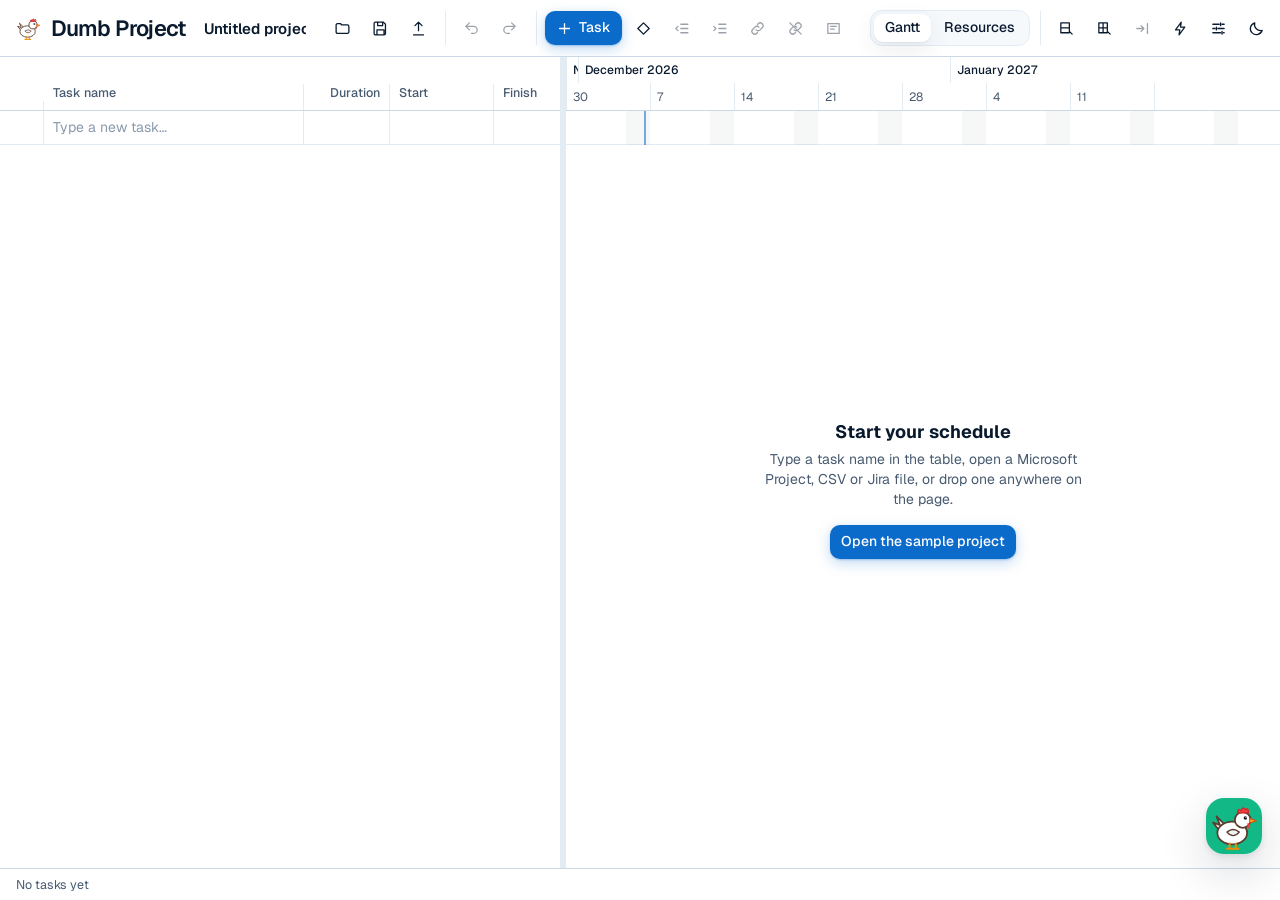
==== app/index.html @ c609c7f0 "Dumb Project (Lite): open-source project scheduler with Schedule Chicken Browser-based scheduler: cr" ====
<!doctype html>
<html lang="en">
<head>
<meta charset="utf-8">
<meta name="viewport" content="width=device-width, initial-scale=1">
<title>Dumb Project</title>
<meta name="description" content="A free, open-source project scheduler. Gantt charts, critical path, resources, and Microsoft Project, Primavera P6 and Jira files.">
<link rel="icon" href="favicon.svg" type="image/svg+xml">
<link rel="manifest" href="manifest.webmanifest">
<link rel="apple-touch-icon" href="icon-192.png">
<meta name="theme-color" content="#0B6BCB">
<link rel="preconnect" href="https://fonts.googleapis.com">
<link rel="preconnect" href="https://fonts.gstatic.com" crossorigin>
<link rel="stylesheet" href="https://fonts.googleapis.com/css2?family=Geist:wght@400;500;600&display=swap">
<link rel="stylesheet" href="style.css">
<script>
  // Set the theme before first paint so there is no flash.
  try { document.documentElement.dataset.theme = localStorage.getItem('scaled-schedule:theme')
    || (matchMedia('(prefers-color-scheme: dark)').matches ? 'dark' : 'light'); } catch { document.documentElement.dataset.theme = 'light'; }
</script>
</head>
<body>
<div class="app">
  <header class="topbar">
    <span class="lockup" aria-label="Dumb Project"><img src="logo.svg" alt=""><span>Dumb Project</span></span>
    <input class="proj-name" id="projName" aria-label="Project name" spellcheck="false">
    <div class="tb">
      <button class="btn" data-cmd="open" title="Open a file (Ctrl+O)"></button>
      <button class="btn" data-cmd="save" title="Save (Ctrl+S)"></button>
      <button class="btn" data-cmd="exportMenu" title="Export to Microsoft Project, Primavera P6, CSV or Jira"></button>
    </div>
    <div class="tb">
      <button class="btn icon" data-cmd="undo" title="Undo (Ctrl+Z)"></button>
      <button class="btn icon" data-cmd="redo" title="Redo (Ctrl+Y)"></button>
    </div>
    <div class="tb">
      <button class="btn primary" data-cmd="addTask" title="Add a task below (Ctrl+Enter)"></button>
      <button class="btn icon" data-cmd="addMilestone" title="Add a milestone"></button>
      <button class="btn icon" data-cmd="outdent" title="Outdent (Alt+Shift+Left)"></button>
      <button class="btn icon" data-cmd="indent" title="Indent (Alt+Shift+Right)"></button>
      <button class="btn icon" data-cmd="link" title="Link selected tasks (Ctrl+L)"></button>
      <button class="btn icon" data-cmd="unlink" title="Unlink (Ctrl+Shift+L)"></button>
      <button class="btn icon" data-cmd="details" title="Task details (Shift+F2)"></button>
    </div>
    <div class="spacer"></div>
    <div class="tb">
      <div class="seg" role="tablist">
        <button class="btn on" data-view="gantt">Gantt</button>
        <button class="btn" data-view="resources">Resources</button>
      </div>
    </div>
    <div class="tb">
      <button class="btn icon" data-cmd="zoomOut" title="Zoom out (Ctrl+scroll)"></button>
      <button class="btn icon" data-cmd="zoomIn" title="Zoom in (Ctrl+scroll)"></button>
      <button class="btn icon" data-cmd="scrollToTask" title="Scroll to the selected task"></button>
      <button class="btn icon" data-cmd="critical" title="Show the critical path"></button>
      <button class="btn icon" data-cmd="settings" title="Project and calendar settings"></button>
      <button class="btn icon" data-cmd="theme" title="Light or dark"></button>
      <button class="btn icon" data-cmd="palette" title="All commands (Ctrl+K)"></button>
      <button class="btn" data-cmd="install" title="Install Dumb Project as an app, so .sched files open with a double-click" hidden></button>
    </div>
  </header>

  <main class="workspace" id="ganttView">
    <section class="pane" id="gridPane">
      <div class="grid-head" id="gridHead"></div>
      <div class="grid-body" id="gridBody" tabindex="0" aria-label="Task table"><div class="grid-inner" id="gridInner"></div></div>
    </section>
    <div class="splitter" id="splitter" title="Drag to resize"></div>
    <section class="pane" id="chartPane">
      <div class="timescale" id="timescale"><div class="ts-inner" id="tsInner"></div></div>
      <div class="chart-body" id="chartBody"><div class="chart-canvas" id="chartCanvas"></div></div>
      <div class="empty" id="empty" hidden>
        <div class="card">
          <h3>Start your schedule</h3>
          <p>Type a task name in the table, open a Microsoft Project, CSV or Jira file, or drop one anywhere on the page.</p>
          <button class="btn primary" data-cmd="sample">Open the sample project</button>
        </div>
      </div>
    </section>
    <aside class="details" id="details" aria-label="Task details"></aside>
  </main>

  <main class="sheet-wrap" id="resourceView" hidden></main>

  <footer class="statusbar" id="status"></footer>
</div>
<div class="toasts" id="toasts" aria-live="polite"></div>
<dialog id="dialog"></dialog>
<div class="palette" id="palette" hidden><div class="box"><input id="paletteInput" placeholder="Type a command" aria-label="Command"><ul id="paletteList"></ul></div></div>
<input type="file" id="fileInput" accept=".sched,.json,.xml,.xer,.csv" hidden>
<script type="module" src="js/app.js"></script>
</body>
</html>
---- app/style.css ----
﻿/* Dumb Project. Azure look (Geist, Cherenkov azure), light and dark, with springy controls. */
:root {
  --page: #EEF4FA; --pane: #FFFFFF; --pane-2: #F6F9FC; --line: #CBD8E6; --line-soft: #E3EBF3;
  --ink: #0A1A2E; --muted: #475A70; --faint: #8A9AAD;
  --azure: #0B6BCB; --azure-soft: #E3EFFB; --azure-ring: rgba(11,107,203,.28);
  --select: #DCEBFB; --weekend: rgba(10,26,46,.035); --row-alt: rgba(10,26,46,.018);
  --crit: #F03E5E; --warn: #D9480F; --ok: #0B7A4B;
  --shadow: 0 1px 2px rgba(10,26,46,.06), 0 8px 24px rgba(10,26,46,.08);
  --shadow-pop: 0 2px 6px rgba(10,26,46,.10), 0 18px 48px rgba(10,26,46,.16);
  --summary: #0A1A2E;
  --row: 34px; --head: 54px;
  --spring: cubic-bezier(.34,1.56,.64,1); --glide: cubic-bezier(.22,1,.36,1);
  --sans: Geist, "Segoe UI", system-ui, -apple-system, sans-serif;
  color-scheme: light;
}
/* app.js sets data-theme from the saved choice or the system setting */
:root[data-theme="dark"] {
  --page: #050B16; --pane: #0C1626; --pane-2: #0F1B2E; --line: #22344C; --line-soft: #172638;
  --ink: #EAF4FF; --muted: #9DB0C6; --faint: #6D8199;
  --azure: #2FA8FF; --azure-soft: #10243D; --azure-ring: rgba(47,168,255,.35);
  --select: #13304F; --weekend: rgba(234,244,255,.035); --row-alt: rgba(234,244,255,.02);
  --shadow: 0 1px 2px rgba(0,0,0,.4), 0 8px 24px rgba(0,0,0,.35);
  --shadow-pop: 0 2px 8px rgba(0,0,0,.5), 0 18px 48px rgba(0,0,0,.55);
  --summary: #EAF4FF;
  color-scheme: dark;
}

* { box-sizing: border-box; }
html, body { height: 100%; margin: 0; }
body { background: var(--page); color: var(--ink); font: 14px/1.4 var(--sans); overflow: hidden;
  -webkit-font-smoothing: antialiased; }
button, input, select, textarea { font: inherit; color: inherit; }
.tnum { font-variant-numeric: tabular-nums; }

.app { display: grid; grid-template-rows: auto minmax(0, 1fr) auto; height: 100vh; height: 100dvh; }

/* ---------- top bar */
.topbar { display: flex; align-items: center; gap: 10px; padding: 10px 14px; background: var(--pane);
  border-bottom: 1px solid var(--line); min-width: 0; overflow-x: auto; scrollbar-width: none; }
.topbar::-webkit-scrollbar { display: none; }
.lockup { display: inline-flex; align-items: center; gap: .36em; font: 600 22px/1 var(--sans);
  letter-spacing: -0.035em; color: var(--ink); text-decoration: none; white-space: nowrap; flex: none; }
.lockup svg { width: 1.07em; height: 1.07em; flex: none; }
.lockup img { width: 1.3em; height: 1.3em; flex: none; margin: -.15em 0; }
.lockup .rings { fill: none; stroke: var(--azure); }
.lockup .core { fill: var(--ink); }
.product { font-weight: 500; color: var(--muted); font-size: 15px; padding-left: 10px; margin-left: 2px;
  border-left: 1px solid var(--line); white-space: nowrap; flex: none; }
.proj-name { border: 1px solid transparent; background: transparent; border-radius: 8px; padding: 6px 8px;
  font-weight: 600; font-size: 15px; min-width: 120px; width: 220px; transition: border-color .15s, background .15s; }
.proj-name:hover { border-color: var(--line); }
.proj-name:focus { outline: none; border-color: var(--azure); background: var(--pane-2); box-shadow: 0 0 0 3px var(--azure-ring); }
.tb { display: flex; align-items: center; gap: 4px; flex: none; }
.tb + .tb { padding-left: 8px; border-left: 1px solid var(--line-soft); }
.spacer { flex: 1; }

.btn { display: inline-flex; align-items: center; gap: 6px; height: 34px; padding: 0 11px; border: 0;
  border-radius: 10px; background: transparent; color: var(--ink); cursor: pointer; white-space: nowrap;
  font-weight: 500; transition: transform .18s var(--spring), background .15s, box-shadow .15s, color .15s; }
.btn svg { width: 17px; height: 17px; flex: none; stroke: currentColor; fill: none; stroke-width: 1.8;
  stroke-linecap: round; stroke-linejoin: round; }
.btn:hover { background: var(--azure-soft); transform: translateY(-1px); }
.btn:active { transform: scale(.93); transition-duration: .06s; }
.btn:focus-visible { outline: none; box-shadow: 0 0 0 3px var(--azure-ring); }
.btn.icon { width: 34px; padding: 0; justify-content: center; }
.btn.primary { background: var(--azure); color: #fff; box-shadow: 0 1px 2px rgba(11,107,203,.3), 0 4px 14px rgba(11,107,203,.25); }
.btn.primary:hover { background: var(--azure); filter: brightness(1.08); }
.btn.on { background: var(--azure-soft); color: var(--azure); }
.btn[disabled] { opacity: .4; pointer-events: none; }
.btn[hidden] { display: none; }
.seg { display: inline-flex; padding: 3px; background: var(--pane-2); border: 1px solid var(--line-soft); border-radius: 12px; gap: 2px; }
.seg .btn { height: 28px; border-radius: 9px; }
.seg .btn.on { background: var(--pane); color: var(--ink); box-shadow: var(--shadow); }

.menu { position: fixed; z-index: 50; min-width: 240px; padding: 6px; background: var(--pane); border: 1px solid var(--line);
  border-radius: 14px; box-shadow: var(--shadow-pop); transform-origin: top left; animation: pop .22s var(--spring); }
.menu button { display: flex; width: 100%; align-items: center; gap: 10px; padding: 9px 10px; border: 0; background: none;
  border-radius: 9px; cursor: pointer; text-align: left; transition: background .12s, transform .15s var(--spring); }
.menu button:hover { background: var(--azure-soft); }
.menu button:active { transform: scale(.97); }
.menu small { display: block; color: var(--muted); font-size: 12px; }
@keyframes pop { from { opacity: 0; transform: scale(.92) translateY(-4px); } to { opacity: 1; transform: none; } }

/* ---------- workspace */
.workspace { position: relative; display: grid; grid-template-columns: var(--grid-w, 560px) 6px minmax(0, 1fr); min-height: 0; overflow: hidden; }
.workspace[hidden], .sheet-wrap[hidden], .empty[hidden] { display: none; }
html { overflow: hidden; }
@media (max-width: 1360px) { .tb .btn[data-cmd]:not(.primary) > span { display: none; } .tb .btn[data-cmd]:not(.primary):not(.icon) { width: 34px; padding: 0; justify-content: center; } }
@media (max-width: 1120px) { .product { display: none; } .proj-name { width: 150px; } }
.pane { position: relative; display: flex; flex-direction: column; min-width: 0; min-height: 0; background: var(--pane); }
.splitter { cursor: col-resize; background: var(--line-soft); position: relative; transition: background .15s; }
.splitter:hover, .splitter.drag { background: var(--azure); }

.grid-head { height: var(--head); display: flex; align-items: flex-end; border-bottom: 1px solid var(--line);
  background: var(--pane); flex: none; overflow: hidden; }
.grid-head .cell { color: var(--muted); font-size: 12.5px; font-weight: 500; padding-bottom: 9px; }
.grid-body { flex: 1; overflow: auto; position: relative; outline: none; }
.grid-inner { position: relative; }
.row { display: flex; height: var(--row); align-items: stretch; border-bottom: 1px solid var(--line-soft); background: var(--pane);
  transition: background .12s; }
.row:nth-child(even) { background: color-mix(in srgb, var(--pane) 98.5%, var(--ink)); }
.row.sel { background: var(--select); }
.row.summary .name { font-weight: 600; }
.row.ghost { color: var(--faint); }
.cell { flex: none; display: flex; align-items: center; padding: 0 9px; white-space: nowrap; overflow: hidden; text-overflow: ellipsis;
  border-right: 1px solid var(--line-soft); min-width: 0; position: relative; }
.cell > span { overflow: hidden; text-overflow: ellipsis; }
.cell.num { justify-content: flex-end; }
.cell.rownum { justify-content: center; color: var(--faint); font-size: 12px; cursor: pointer; }
.cell.focus { box-shadow: inset 0 0 0 2px var(--azure); border-radius: 4px; }
.cell.crit-date { color: var(--crit); }
.cell .chev { width: 18px; height: 18px; border: 0; background: none; cursor: pointer; padding: 0; margin-right: 2px;
  display: grid; place-items: center; color: var(--muted); border-radius: 5px; transition: transform .2s var(--spring), background .12s; flex: none; }
.cell .chev:hover { background: var(--azure-soft); }
.cell .chev.closed { transform: rotate(-90deg); }
.cell .chev svg { width: 12px; height: 12px; stroke: currentColor; fill: none; stroke-width: 2.2; }
.cell .gap { flex: none; width: 20px; }
.flag { margin-left: 6px; width: 7px; height: 7px; border-radius: 2px; flex: none; background: var(--warn); }
.cell input.edit { position: absolute; inset: 2px; width: calc(100% - 4px); border: 0; border-radius: 6px; padding: 0 7px;
  background: var(--pane); box-shadow: 0 0 0 2px var(--azure), var(--shadow-pop); outline: none; animation: pop .14s var(--glide); }

/* ---------- chart */
.timescale { height: var(--head); position: relative; overflow: hidden; border-bottom: 1px solid var(--line); flex: none; background: var(--pane); }
.ts-inner { position: absolute; top: 0; left: 0; height: 100%; }
.ts-cell { position: absolute; display: flex; align-items: center; padding-left: 6px; font-size: 12px; color: var(--muted);
  border-left: 1px solid var(--line-soft); white-space: nowrap; overflow: hidden; }
.ts-top { top: 0; height: 26px; font-weight: 500; color: var(--ink); }
.ts-bot { top: 26px; height: 28px; }
.ts-bot.today { color: var(--azure); font-weight: 600; }
.chart-body { flex: 1; overflow: auto; position: relative; }
.chart-canvas { position: relative; }
.holiday { position: absolute; top: 0; bottom: 0; background: repeating-linear-gradient(135deg, var(--weekend) 0 6px, transparent 6px 12px); pointer-events: none; }
.today-line { position: absolute; top: 0; bottom: 0; width: 2px; background: var(--azure); opacity: .55; pointer-events: none; }
svg.links { position: absolute; inset: 0; pointer-events: none; overflow: visible; }
svg.links path { fill: none; stroke: var(--faint); stroke-width: 1.4; transition: stroke .2s; }
svg.links path.crit { stroke: var(--crit); }
svg.links path.temp { stroke: var(--azure); stroke-width: 2; stroke-dasharray: 5 4; }
svg.links .head { fill: var(--faint); stroke: none; }
svg.links .head.crit { fill: var(--crit); }

.bar { position: absolute; left: 0; top: 0; height: 18px; border-radius: 6px; background: var(--c, var(--azure)); cursor: grab;
  box-shadow: 0 1px 2px rgba(10,26,46,.18); touch-action: none;
  transition: transform .36s var(--glide), width .36s var(--glide), background-color .25s, opacity .25s, box-shadow .15s; }
.bar:hover { box-shadow: 0 0 0 3px var(--azure-ring), 0 4px 12px rgba(10,26,46,.18); }
.bar.sel { box-shadow: 0 0 0 2px var(--pane), 0 0 0 4px var(--c, var(--azure)); }
.bar .prog { position: absolute; left: 0; top: 0; bottom: 0; border-radius: 6px 0 0 6px; background: rgba(0,0,0,.28); pointer-events: none; transition: width .3s var(--glide); }
.bar .grip { position: absolute; right: -3px; top: 0; bottom: 0; width: 10px; cursor: ew-resize; }
.bar .dot { position: absolute; right: -16px; top: 50%; width: 11px; height: 11px; margin-top: -5.5px; border-radius: 50%;
  background: var(--pane); border: 2px solid var(--c, var(--azure)); opacity: 0; transform: scale(.5); cursor: crosshair;
  transition: opacity .15s, transform .2s var(--spring); }
.bar:hover .dot, .bar.sel .dot { opacity: 1; transform: none; }
.bar.summary { height: 10px; border-radius: 3px; background: var(--summary); cursor: default; }
.bar.summary::before, .bar.summary::after { content: ""; position: absolute; bottom: -6px; border: 5px solid transparent; border-top-color: var(--summary); }
.bar.summary::before { left: -1px; border-left-color: var(--summary); border-right-width: 0; }
.bar.summary::after { right: -1px; border-right-color: var(--summary); border-left-width: 0; }
.bar.milestone { width: 16px !important; height: 16px; margin-left: -8px; background: transparent; box-shadow: none; }
.bar.milestone::before { content: ""; position: absolute; inset: 1px; border-radius: 3px; background: var(--summary); rotate: 45deg;
  transition: background-color .25s, box-shadow .15s; }
.bar.milestone:hover::before, .bar.milestone.sel::before { box-shadow: 0 0 0 3px var(--azure-ring); }
.bar.milestone .grip, .bar.milestone .prog { display: none; }
.bar.milestone .dot { right: -14px; }
.bar.dragging { transition: none; cursor: grabbing; z-index: 5; box-shadow: var(--shadow-pop); }
.bar.pop { animation: grow .5s var(--spring); transform-origin: left center; }
@keyframes grow { from { clip-path: inset(0 100% 0 0); } to { clip-path: inset(0 0 0 0); } }
.bar.crit-mode.crit.summary, .bar.crit-mode.crit.milestone::before { background: var(--crit); }
.baseline-bar { position: absolute; height: 5px; border-radius: 3px; background: var(--faint); opacity: .45; pointer-events: none;
  transition: transform .36s var(--glide), width .36s var(--glide); }
.bar-label { position: absolute; font-size: 12px; color: var(--muted); white-space: nowrap; pointer-events: none;
  transition: transform .36s var(--glide); }
.tip { position: fixed; z-index: 60; pointer-events: none; padding: 8px 10px; border-radius: 10px; background: var(--ink); color: var(--pane);
  font-size: 12.5px; box-shadow: var(--shadow-pop); animation: pop .15s var(--glide); white-space: nowrap; }
.tip b { font-weight: 600; }

/* ---------- details card */
.details { position: absolute; top: 12px; right: 12px; bottom: 12px; width: 360px; z-index: 20; background: var(--pane);
  border: 1px solid var(--line); border-radius: 18px; box-shadow: var(--shadow-pop); display: flex; flex-direction: column;
  transform: translateX(calc(100% + 24px)); opacity: 0; transition: transform .38s var(--glide), opacity .25s; pointer-events: none; }
.details.open { transform: none; opacity: 1; pointer-events: auto; }
.details header { display: flex; align-items: center; gap: 8px; padding: 14px 14px 10px 18px; }
.details header h2 { flex: 1; margin: 0; font-size: 15px; font-weight: 600; }
.details .body { flex: 1; overflow: auto; padding: 4px 18px 18px; display: grid; gap: 14px; align-content: start; }
.field { display: grid; gap: 5px; }
.field > span { font-size: 12.5px; color: var(--muted); font-weight: 500; }
.field input, .field select, .field textarea, .sheet input, .sheet select, dialog input, dialog select {
  width: 100%; border: 1px solid var(--line); border-radius: 10px; padding: 8px 10px; background: var(--pane);
  transition: border-color .15s, box-shadow .15s; }
.field input:focus, .field select:focus, .field textarea:focus, .sheet input:focus, .sheet select:focus, dialog input:focus, dialog select:focus {
  outline: none; border-color: var(--azure); box-shadow: 0 0 0 3px var(--azure-ring); }
.field textarea { min-height: 80px; resize: vertical; }
.two { display: grid; grid-template-columns: 1fr 1fr; gap: 10px; }
.stat { display: flex; justify-content: space-between; padding: 8px 0; border-bottom: 1px solid var(--line-soft); font-size: 13px; }
.stat span:first-child { color: var(--muted); }
.list-row { display: grid; grid-template-columns: minmax(0,1fr) 74px 74px 30px; gap: 6px; align-items: center; }
.list-row.asg { grid-template-columns: minmax(0,1fr) 84px 30px; }
input[type=range] { accent-color: var(--azure); padding: 0 !important; border: 0 !important; box-shadow: none !important; }
.hint { color: var(--muted); font-size: 12.5px; }

/* ---------- resource sheet */
.sheet-wrap { overflow: auto; padding: 18px 22px; background: var(--page); }
.sheet { width: 100%; max-width: 1100px; border-collapse: separate; border-spacing: 0; background: var(--pane); border-radius: 16px;
  box-shadow: var(--shadow); overflow: hidden; }
.sheet th { text-align: left; font-size: 12.5px; color: var(--muted); font-weight: 500; padding: 12px 10px; border-bottom: 1px solid var(--line); }
.sheet td { padding: 6px 8px; border-bottom: 1px solid var(--line-soft); }
.sheet tr.over td:first-child { box-shadow: inset 3px 0 0 var(--warn); }
.sheet .warn { color: var(--warn); font-size: 12.5px; }

/* ---------- status bar, toasts, dialogs, palette */
.statusbar { display: flex; gap: 18px; align-items: center; padding: 7px 16px; background: var(--pane); border-top: 1px solid var(--line);
  font-size: 12.5px; color: var(--muted); white-space: nowrap; overflow: hidden; }
.statusbar b { color: var(--ink); font-weight: 600; }
.statusbar .warn { color: var(--warn); cursor: pointer; border: 0; background: none; padding: 0; }
.statusbar .right { margin-left: auto; }
.toasts { position: fixed; left: 50%; bottom: 46px; transform: translateX(-50%); display: grid; gap: 8px; z-index: 70; justify-items: center; }
.toast { display: flex; align-items: center; gap: 12px; padding: 10px 12px 10px 16px; border-radius: 14px; background: var(--ink); color: var(--pane);
  box-shadow: var(--shadow-pop); animation: toast-in .42s var(--spring); max-width: min(560px, 90vw); }
.toast.out { animation: toast-out .25s var(--glide) forwards; }
.toast button { border: 0; background: color-mix(in srgb, var(--pane) 18%, transparent); color: var(--pane); border-radius: 8px;
  padding: 5px 10px; cursor: pointer; font-weight: 600; transition: transform .15s var(--spring); }
.toast button:active { transform: scale(.92); }
@keyframes toast-in { from { opacity: 0; transform: translateY(16px) scale(.96); } to { opacity: 1; transform: none; } }
@keyframes toast-out { to { opacity: 0; transform: translateY(10px) scale(.97); } }
dialog { border: 0; border-radius: 20px; padding: 0; background: var(--pane); color: var(--ink); box-shadow: var(--shadow-pop);
  width: min(560px, 94vw); max-height: 88vh; }
dialog[open] { animation: pop .28s var(--spring); }
dialog::backdrop { background: rgba(5,11,22,.35); backdrop-filter: blur(3px); }
dialog .dlg-body { padding: 22px 24px; display: grid; gap: 14px; overflow: auto; max-height: calc(88vh - 70px); }
dialog h2 { margin: 0; font-size: 18px; }
dialog .actions { display: flex; justify-content: flex-end; gap: 8px; padding: 0 24px 20px; }
.days { display: flex; gap: 6px; flex-wrap: wrap; }
.days label { display: inline-flex; align-items: center; justify-content: center; width: 44px; height: 34px; border-radius: 10px;
  border: 1px solid var(--line); cursor: pointer; user-select: none; transition: background .15s, transform .15s var(--spring); }
.days input { display: none; }
.days label:has(input:checked) { background: var(--azure); color: #fff; border-color: var(--azure); }
.days label:active { transform: scale(.92); }
.hol-list { max-height: 180px; overflow: auto; border: 1px solid var(--line-soft); border-radius: 12px; }
.hol-list div { display: flex; justify-content: space-between; align-items: center; padding: 6px 6px 6px 12px; border-bottom: 1px solid var(--line-soft); }
.palette { position: fixed; inset: 0; z-index: 80; display: grid; place-items: start center; padding-top: 14vh; background: rgba(5,11,22,.3); backdrop-filter: blur(3px); }
.palette[hidden] { display: none; }
.palette .box { width: min(560px, 92vw); background: var(--pane); border-radius: 18px; box-shadow: var(--shadow-pop); overflow: hidden; animation: pop .24s var(--spring); }
.palette input { width: 100%; border: 0; border-bottom: 1px solid var(--line); padding: 16px 18px; font-size: 16px; outline: none; background: transparent; }
.palette ul { list-style: none; margin: 0; padding: 6px; max-height: 50vh; overflow: auto; }
.palette li { display: flex; justify-content: space-between; padding: 10px 12px; border-radius: 10px; cursor: pointer; }
.palette li.on { background: var(--azure-soft); }
.palette kbd { font: 12px var(--sans); color: var(--muted); }
.empty { position: absolute; inset: var(--head) 0 0 0; display: grid; place-items: center; pointer-events: none; }
.empty .card { pointer-events: auto; text-align: center; padding: 26px 30px; max-width: 380px; }
.empty h3 { margin: 0 0 6px; font-size: 18px; }
.empty p { margin: 0 0 16px; color: var(--muted); }
.drop-hint { position: fixed; inset: 10px; z-index: 90; border: 3px dashed var(--azure); border-radius: 22px; background: color-mix(in srgb, var(--azure) 8%, transparent);
  display: grid; place-items: center; font-size: 20px; font-weight: 600; color: var(--azure); pointer-events: none; animation: pop .2s var(--spring); }
/* ---------- Schedule Iguana */
.iguana-btn { position: fixed; right: 18px; bottom: 46px; z-index: 40; width: 56px; height: 56px; padding: 0; border: 0; border-radius: 18px;
  background: none; cursor: pointer; box-shadow: var(--shadow-pop); transition: transform .25s var(--spring), opacity .2s; }
.iguana-btn img { width: 100%; height: 100%; display: block; border-radius: 18px; }
.iguana-btn:hover { transform: translateY(-3px) rotate(-4deg); }
.iguana-btn:active { transform: scale(.9); }
.iguana-btn.hide { opacity: 0; transform: scale(.6); pointer-events: none; }
.iguana { position: fixed; right: 16px; bottom: 44px; z-index: 45; width: min(380px, calc(100vw - 32px)); height: min(560px, calc(100vh - 120px));
  display: flex; flex-direction: column; background: var(--pane); border: 1px solid var(--line); border-radius: 20px; box-shadow: var(--shadow-pop);
  transform-origin: bottom right; transform: scale(.85) translateY(12px); opacity: 0; pointer-events: none;
  transition: transform .34s var(--spring), opacity .2s; }
.iguana.open { transform: none; opacity: 1; pointer-events: auto; }
.iguana header { display: flex; align-items: center; gap: 10px; padding: 12px 12px 10px 14px; border-bottom: 1px solid var(--line-soft); }
.iguana header img { width: 38px; height: 38px; border-radius: 12px; }
.iguana header div { flex: 1; display: grid; }
.iguana header small { color: var(--muted); font-size: 12px; }
.ig-log { flex: 1; overflow: auto; padding: 14px; display: flex; flex-direction: column; gap: 10px; }
.ig-msg { max-width: 88%; padding: 9px 12px; border-radius: 14px 14px 14px 4px; background: var(--pane-2); font-size: 13.5px; line-height: 1.45;
  animation: pop .28s var(--spring); }
.ig-msg.user { align-self: flex-end; background: var(--azure); color: #fff; border-radius: 14px 14px 4px 14px; }
.ig-msg p { margin: 0 0 6px; }
.ig-msg ul { margin: 0 0 8px; padding-left: 18px; color: var(--muted); }
.ig-acts { display: flex; gap: 6px; }
.ig-acts .btn { height: 30px; }
.ig-link { border: 0; background: none; color: var(--azure); font-weight: 600; cursor: pointer; padding: 0; }
.ig-chips { display: flex; gap: 6px; flex-wrap: wrap; padding: 0 14px 10px; }
.ig-chips button { border: 1px solid var(--line); background: var(--pane); border-radius: 999px; padding: 5px 11px; font-size: 12.5px;
  color: var(--muted); cursor: pointer; transition: transform .18s var(--spring), border-color .15s, color .15s; }
.ig-chips button:hover { border-color: #12B886; color: var(--ink); }
.ig-chips button:active { transform: scale(.94); }
.ig-input { display: flex; gap: 6px; padding: 10px 12px 12px; border-top: 1px solid var(--line-soft); }
.ig-input input { flex: 1; border: 1px solid var(--line); border-radius: 12px; padding: 8px 12px; background: var(--pane); }
.ig-input input:focus { outline: none; border-color: #12B886; box-shadow: 0 0 0 3px rgba(18,184,134,.25); }
@media print { .iguana, .iguana-btn { display: none !important; } }
@media (prefers-reduced-motion: reduce) { *, *::before, *::after { animation-duration: .01ms !important; transition-duration: .01ms !important; } }
@media print { .topbar, .statusbar, .splitter, .details, .toasts { display: none !important; } body { overflow: visible; } }
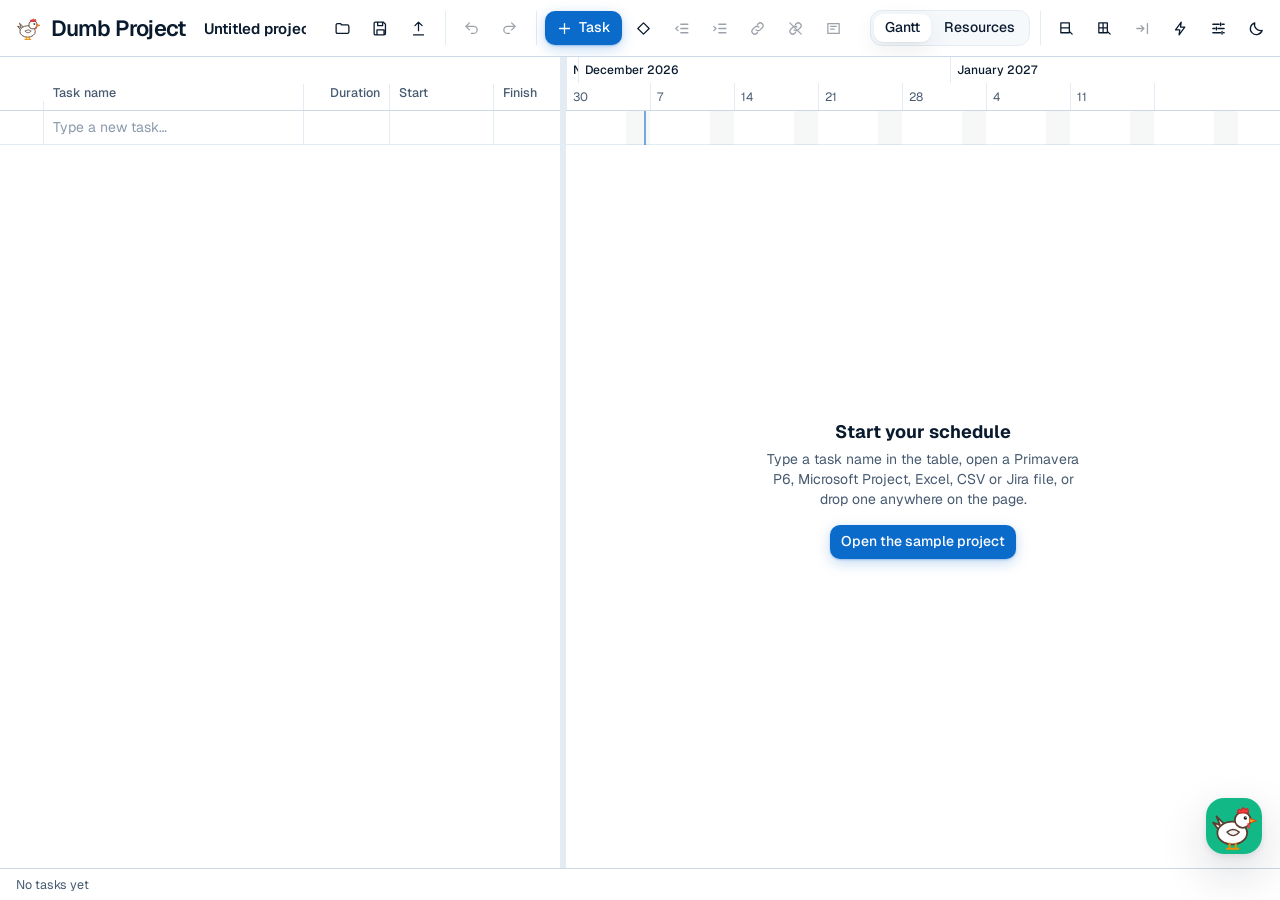
==== commit 236101ab: "Open Primavera P6 (XER, P6 XML) and Excel schedules, all read in the browser (port of scaled Schedul" ====
--- a/app/index.html
+++ b/app/index.html
@@ -73,7 +73,7 @@
       <div class="empty" id="empty" hidden>
         <div class="card">
           <h3>Start your schedule</h3>
-          <p>Type a task name in the table, open a Microsoft Project, CSV or Jira file, or drop one anywhere on the page.</p>
+          <p>Type a task name in the table, open a Primavera P6, Microsoft Project, Excel, CSV or Jira file, or drop one anywhere on the page.</p>
           <button class="btn primary" data-cmd="sample">Open the sample project</button>
         </div>
       </div>
@@ -88,7 +88,7 @@
 <div class="toasts" id="toasts" aria-live="polite"></div>
 <dialog id="dialog"></dialog>
 <div class="palette" id="palette" hidden><div class="box"><input id="paletteInput" placeholder="Type a command" aria-label="Command"><ul id="paletteList"></ul></div></div>
-<input type="file" id="fileInput" accept=".sched,.json,.xml,.xer,.csv" hidden>
+<input type="file" id="fileInput" accept=".sched,.json,.xml,.xer,.xlsx,.xlsm,.csv,.mpp" hidden>
 <script type="module" src="js/app.js"></script>
 </body>
 </html>
--- a/app/style.css
+++ b/app/style.css
@@ -1,4 +1,4 @@
-﻿/* Dumb Project. Azure look (Geist, Cherenkov azure), light and dark, with springy controls. */
+/* Dumb Project. Azure look (Geist, Cherenkov azure), light and dark, with springy controls. */
 :root {
   --page: #EEF4FA; --pane: #FFFFFF; --pane-2: #F6F9FC; --line: #CBD8E6; --line-soft: #E3EBF3;
   --ink: #0A1A2E; --muted: #475A70; --faint: #8A9AAD;
@@ -158,6 +158,11 @@
   transition: background-color .25s, box-shadow .15s; }
 .bar.milestone:hover::before, .bar.milestone.sel::before { box-shadow: 0 0 0 3px var(--azure-ring); }
 .bar.milestone .grip, .bar.milestone .prog { display: none; }
+/* bars Schedule Iguana just changed glow for a moment */
+.bar.flash { animation: bar-flash 1.6s var(--glide, ease-out); }
+.bar.milestone.flash { animation: none; }
+.bar.milestone.flash::before { animation: bar-flash 1.6s var(--glide, ease-out); }
+@keyframes bar-flash { 0%, 35% { box-shadow: 0 0 0 4px var(--azure-ring), 0 0 14px 2px var(--azure-ring); } 100% { box-shadow: 0 0 0 0 transparent; } }
 .bar.milestone .dot { right: -14px; }
 .bar.dragging { transition: none; cursor: grabbing; z-index: 5; box-shadow: var(--shadow-pop); }
 .bar.pop { animation: grow .5s var(--spring); transform-origin: left center; }
@@ -248,7 +253,7 @@
 .empty p { margin: 0 0 16px; color: var(--muted); }
 .drop-hint { position: fixed; inset: 10px; z-index: 90; border: 3px dashed var(--azure); border-radius: 22px; background: color-mix(in srgb, var(--azure) 8%, transparent);
   display: grid; place-items: center; font-size: 20px; font-weight: 600; color: var(--azure); pointer-events: none; animation: pop .2s var(--spring); }
-/* ---------- Schedule Iguana */
+/* ---------- Schedule Chicken */
 .iguana-btn { position: fixed; right: 18px; bottom: 46px; z-index: 40; width: 56px; height: 56px; padding: 0; border: 0; border-radius: 18px;
   background: none; cursor: pointer; box-shadow: var(--shadow-pop); transition: transform .25s var(--spring), opacity .2s; }
 .iguana-btn img { width: 100%; height: 100%; display: block; border-radius: 18px; }
@@ -278,6 +283,17 @@
   color: var(--muted); cursor: pointer; transition: transform .18s var(--spring), border-color .15s, color .15s; }
 .ig-chips button:hover { border-color: #12B886; color: var(--ink); }
 .ig-chips button:active { transform: scale(.94); }
+.ig-sugg { display: flex; flex-wrap: wrap; gap: 6px; margin-top: 8px; }
+.ig-sugg button { border: 1px solid #12B886; background: var(--pane); color: var(--ink); border-radius: 999px; padding: 5px 11px;
+  font-size: 12.5px; cursor: pointer; transition: transform .18s var(--spring), background .15s; }
+.ig-sugg button:hover { background: rgba(18,184,134,.12); }
+.ig-sugg button:active { transform: scale(.94); }
+/* a planning tip: same bubble, a thin green edge, the reason in small type underneath */
+.ig-msg.ig-tip { border-left: 3px solid #12B886; }
+.ig-report { margin: 6px 0 4px; padding: 8px 10px; border-radius: 8px; background: var(--pane); white-space: pre-line; font-size: 12.5px; user-select: text; }
+.ig-why { display: block; margin-top: 5px; font-size: 12px; color: var(--muted); }
+.ig-sugg .ig-link { border: 0; background: none; padding: 5px 4px; color: var(--muted); font-weight: 500; }
+.ig-sugg .ig-link:hover { background: none; color: var(--ink); }
 .ig-input { display: flex; gap: 6px; padding: 10px 12px 12px; border-top: 1px solid var(--line-soft); }
 .ig-input input { flex: 1; border: 1px solid var(--line); border-radius: 12px; padding: 8px 12px; background: var(--pane); }
 .ig-input input:focus { outline: none; border-color: #12B886; box-shadow: 0 0 0 3px rgba(18,184,134,.25); }
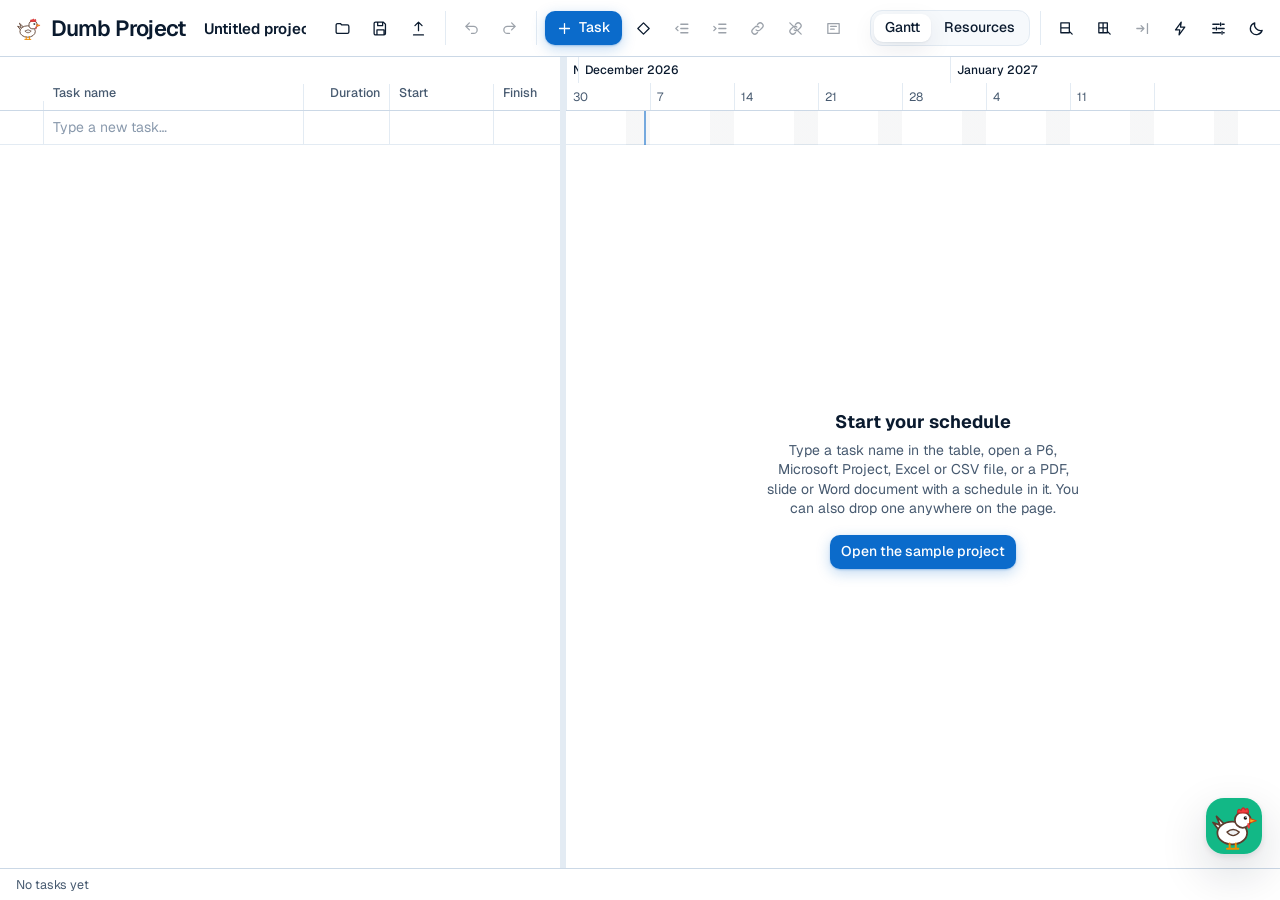
==== commit 53794b5c: "Read schedules out of PDFs, PowerPoint and Word, with a review screen (port of scaled Schedule PR 14" ====
--- a/app/index.html
+++ b/app/index.html
@@ -73,7 +73,7 @@
       <div class="empty" id="empty" hidden>
         <div class="card">
           <h3>Start your schedule</h3>
-          <p>Type a task name in the table, open a Primavera P6, Microsoft Project, Excel, CSV or Jira file, or drop one anywhere on the page.</p>
+          <p>Type a task name in the table, open a P6, Microsoft Project, Excel or CSV file, or a PDF, slide or Word document with a schedule in it. You can also drop one anywhere on the page.</p>
           <button class="btn primary" data-cmd="sample">Open the sample project</button>
         </div>
       </div>
@@ -88,7 +88,7 @@
 <div class="toasts" id="toasts" aria-live="polite"></div>
 <dialog id="dialog"></dialog>
 <div class="palette" id="palette" hidden><div class="box"><input id="paletteInput" placeholder="Type a command" aria-label="Command"><ul id="paletteList"></ul></div></div>
-<input type="file" id="fileInput" accept=".sched,.json,.xml,.xer,.xlsx,.xlsm,.csv,.mpp" hidden>
+<input type="file" id="fileInput" accept=".sched,.json,.xml,.xer,.xlsx,.xlsm,.csv,.mpp,.pdf,.pptx,.docx" hidden>
 <script type="module" src="js/app.js"></script>
 </body>
 </html>
--- a/app/style.css
+++ b/app/style.css
@@ -300,3 +300,22 @@
 @media print { .iguana, .iguana-btn { display: none !important; } }
 @media (prefers-reduced-motion: reduce) { *, *::before, *::after { animation-duration: .01ms !important; transition-duration: .01ms !important; } }
 @media print { .topbar, .statusbar, .splitter, .details, .toasts { display: none !important; } body { overflow: visible; } }
+
+/* ---------- import review (schedules read from PDFs, slides and Word) */
+dialog.wide { width: min(940px, 94vw); }
+dialog .review { gap: 12px; }
+.rv-map { display: flex; flex-wrap: wrap; gap: 8px; }
+.rv-map label { display: grid; gap: 3px; min-width: 120px; flex: 1 1 120px; max-width: 180px; }
+.rv-map span { font-size: 12px; color: var(--muted); white-space: nowrap; overflow: hidden; text-overflow: ellipsis; }
+.rv-map select { font-size: 13px; padding: 5px 6px; }
+.rv-table { border: 1px solid var(--line); border-radius: 12px; overflow: auto; max-height: 46vh; }
+.rv-table table { width: 100%; border-collapse: collapse; font-size: 13px; }
+.rv-table th { position: sticky; top: 0; background: var(--pane-2); text-align: left; font-weight: 600; color: var(--muted);
+  padding: 7px 10px; border-bottom: 1px solid var(--line); white-space: nowrap; }
+.rv-table td { padding: 6px 10px; border-bottom: 1px solid var(--line-soft); white-space: nowrap; }
+.rv-table td:nth-child(2) { white-space: normal; min-width: 220px; }
+.rv-table tr.rv-sum td { font-weight: 600; }
+.rv-table .rv-n { color: var(--faint); width: 1%; }
+.rv-table td.rv-guess { background: rgba(245, 159, 0, .18); box-shadow: inset 0 -2px 0 rgba(245, 159, 0, .7); }
+.rv-table .rv-more { color: var(--muted); font-style: italic; }
+.rv-error { color: var(--warn); margin: 0; }
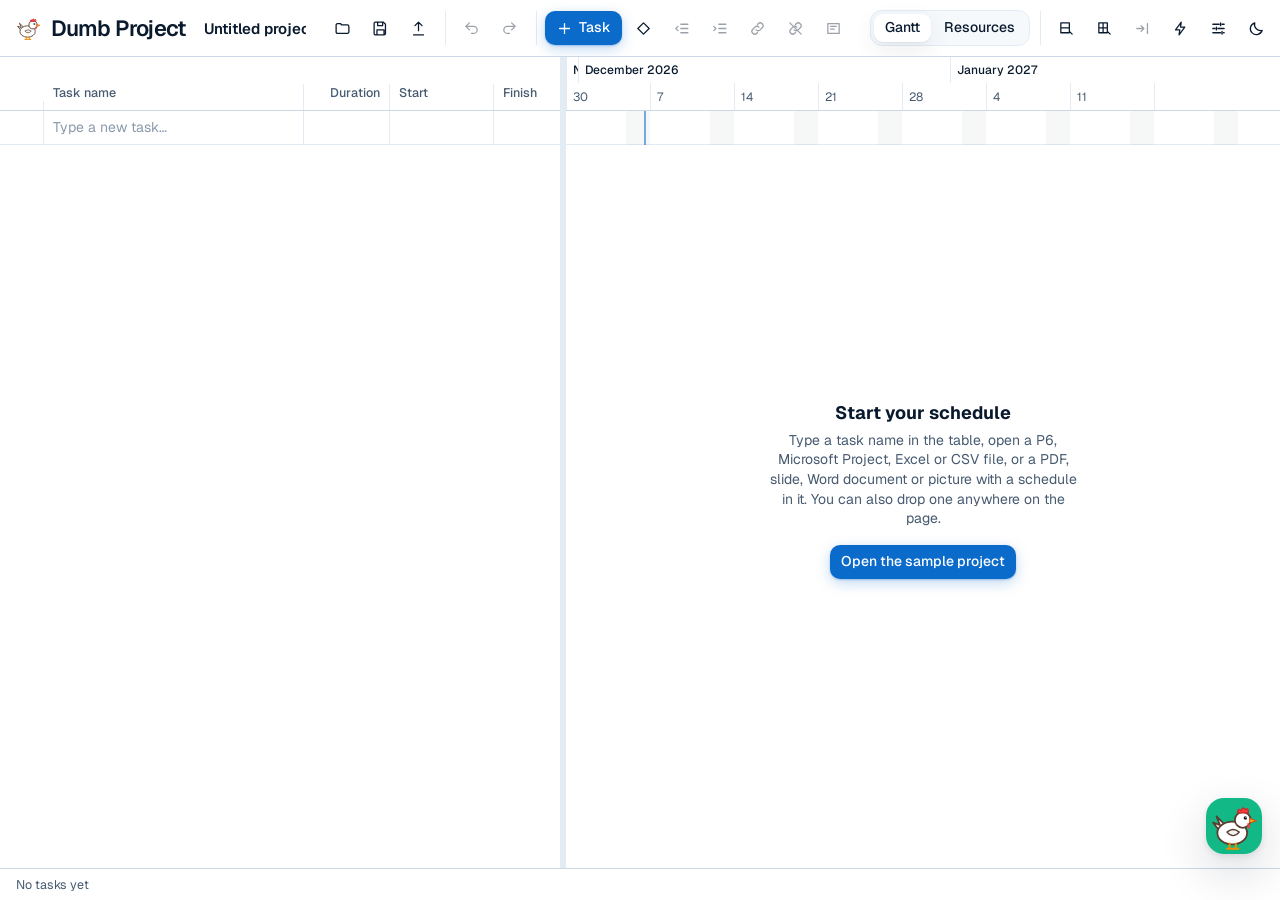
==== commit 5af2285b: "Read schedules from pictures and scanned PDFs, all in the browser (port of scaled Schedule PR 15) Te" ====
--- a/app/index.html
+++ b/app/index.html
@@ -73,7 +73,7 @@
       <div class="empty" id="empty" hidden>
         <div class="card">
           <h3>Start your schedule</h3>
-          <p>Type a task name in the table, open a P6, Microsoft Project, Excel or CSV file, or a PDF, slide or Word document with a schedule in it. You can also drop one anywhere on the page.</p>
+          <p>Type a task name in the table, open a P6, Microsoft Project, Excel or CSV file, or a PDF, slide, Word document or picture with a schedule in it. You can also drop one anywhere on the page.</p>
           <button class="btn primary" data-cmd="sample">Open the sample project</button>
         </div>
       </div>
@@ -88,7 +88,7 @@
 <div class="toasts" id="toasts" aria-live="polite"></div>
 <dialog id="dialog"></dialog>
 <div class="palette" id="palette" hidden><div class="box"><input id="paletteInput" placeholder="Type a command" aria-label="Command"><ul id="paletteList"></ul></div></div>
-<input type="file" id="fileInput" accept=".sched,.json,.xml,.xer,.xlsx,.xlsm,.csv,.mpp,.pdf,.pptx,.docx" hidden>
+<input type="file" id="fileInput" accept=".sched,.json,.xml,.xer,.xlsx,.xlsm,.csv,.mpp,.pdf,.pptx,.docx,.png,.jpg,.jpeg,.gif,.bmp,.webp" hidden>
 <script type="module" src="js/app.js"></script>
 </body>
 </html>
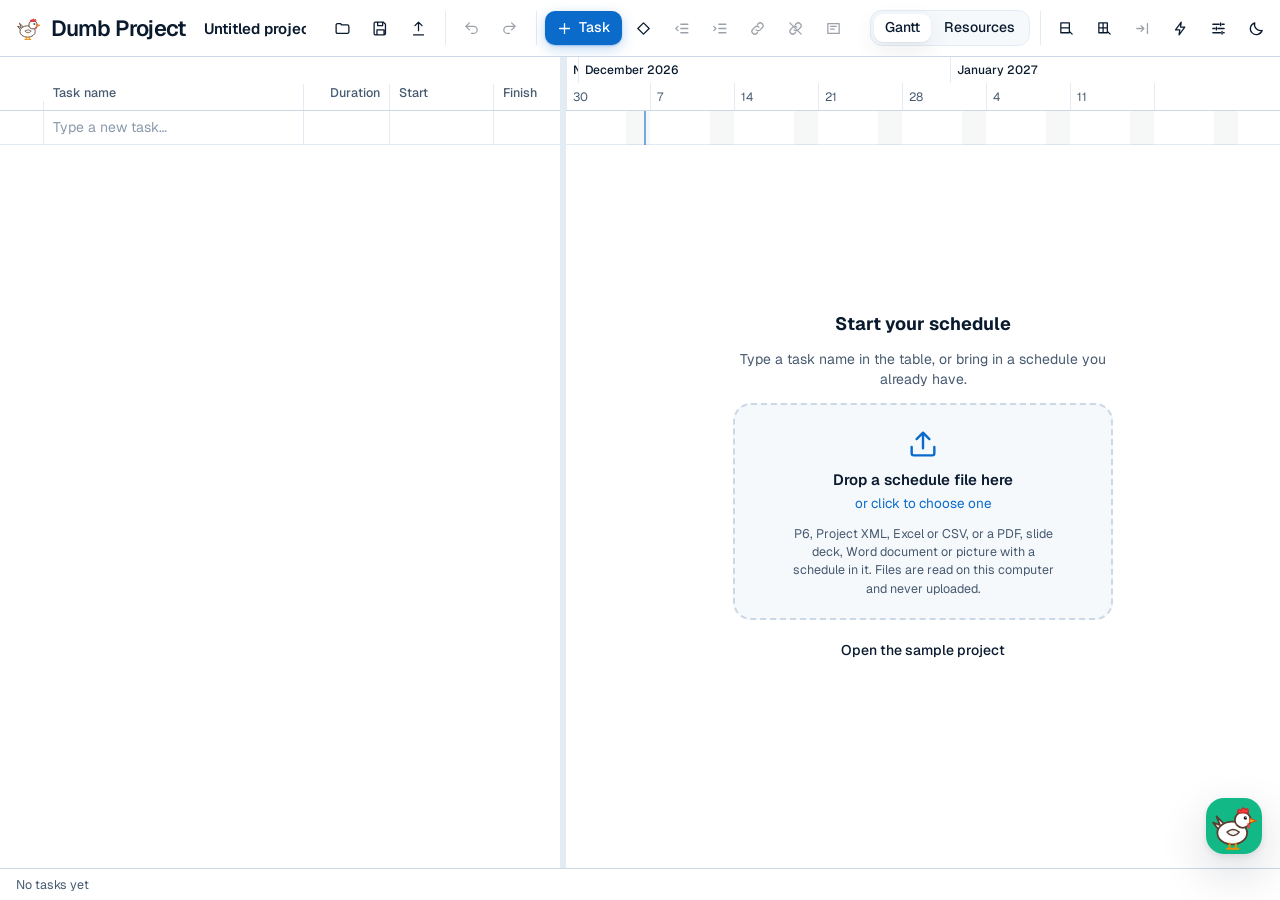
==== commit 2e5e0257: "Show a drop box on the empty screen (port of scaled Schedule PR 16) A dashed "Drop a schedule file h" ====
--- a/app/index.html
+++ b/app/index.html
@@ -73,8 +73,14 @@
       <div class="empty" id="empty" hidden>
         <div class="card">
           <h3>Start your schedule</h3>
-          <p>Type a task name in the table, open a P6, Microsoft Project, Excel or CSV file, or a PDF, slide, Word document or picture with a schedule in it. You can also drop one anywhere on the page.</p>
-          <button class="btn primary" data-cmd="sample">Open the sample project</button>
+          <p>Type a task name in the table, or bring in a schedule you already have.</p>
+          <button class="dropzone" id="dropzone" type="button">
+            <svg viewBox="0 0 24 24" aria-hidden="true"><path d="M12 15V4M7.5 8.5 12 4l4.5 4.5M4 14v4.5A1.5 1.5 0 0 0 5.5 20h13a1.5 1.5 0 0 0 1.5-1.5V14"/></svg>
+            <strong>Drop a schedule file here</strong>
+            <span>or click to choose one</span>
+            <small>P6, Project XML, Excel or CSV, or a PDF, slide deck, Word document or picture with a schedule in it. Files are read on this computer and never uploaded.</small>
+          </button>
+          <button class="btn" data-cmd="sample">Open the sample project</button>
         </div>
       </div>
     </section>
--- a/app/style.css
+++ b/app/style.css
@@ -248,9 +248,22 @@
 .palette li.on { background: var(--azure-soft); }
 .palette kbd { font: 12px var(--sans); color: var(--muted); }
 .empty { position: absolute; inset: var(--head) 0 0 0; display: grid; place-items: center; pointer-events: none; }
-.empty .card { pointer-events: auto; text-align: center; padding: 26px 30px; max-width: 380px; }
-.empty h3 { margin: 0 0 6px; font-size: 18px; }
-.empty p { margin: 0 0 16px; color: var(--muted); }
+.empty .card { pointer-events: auto; text-align: center; padding: 26px 30px; max-width: 440px; display: grid; justify-items: center; gap: 14px; }
+.empty h3 { margin: 0; font-size: 18px; }
+.empty p { margin: 0; color: var(--muted); }
+.dropzone { width: 100%; display: grid; justify-items: center; gap: 4px; padding: 22px 20px 20px; cursor: pointer;
+  border: 2px dashed var(--line); border-radius: 18px; background: var(--pane-2); color: var(--ink); font: inherit;
+  transition: border-color .2s, background .2s, transform .28s var(--spring); }
+.dropzone svg { width: 34px; height: 34px; stroke: var(--azure); fill: none; stroke-width: 1.7; stroke-linecap: round; stroke-linejoin: round; margin-bottom: 4px;
+  transition: transform .28s var(--spring); }
+.dropzone strong { font-size: 15px; font-weight: 600; }
+.dropzone span { color: var(--azure); font-size: 13.5px; }
+.dropzone small { color: var(--muted); font-size: 12.5px; line-height: 1.45; margin-top: 8px; max-width: 34ch; }
+.dropzone:hover, .dropzone:focus-visible { border-color: var(--azure); background: var(--azure-soft); outline: none; }
+.dropzone:hover svg { transform: translateY(-2px); }
+.dropzone.over { border-color: var(--azure); border-style: solid; background: var(--azure-soft); transform: scale(1.03); box-shadow: 0 0 0 4px var(--azure-ring); }
+.dropzone.over svg { transform: translateY(-4px); }
+@media (max-width: 560px) { .empty .card { padding: 16px; } .dropzone small { display: none; } }
 .drop-hint { position: fixed; inset: 10px; z-index: 90; border: 3px dashed var(--azure); border-radius: 22px; background: color-mix(in srgb, var(--azure) 8%, transparent);
   display: grid; place-items: center; font-size: 20px; font-weight: 600; color: var(--azure); pointer-events: none; animation: pop .2s var(--spring); }
 /* ---------- Schedule Chicken */
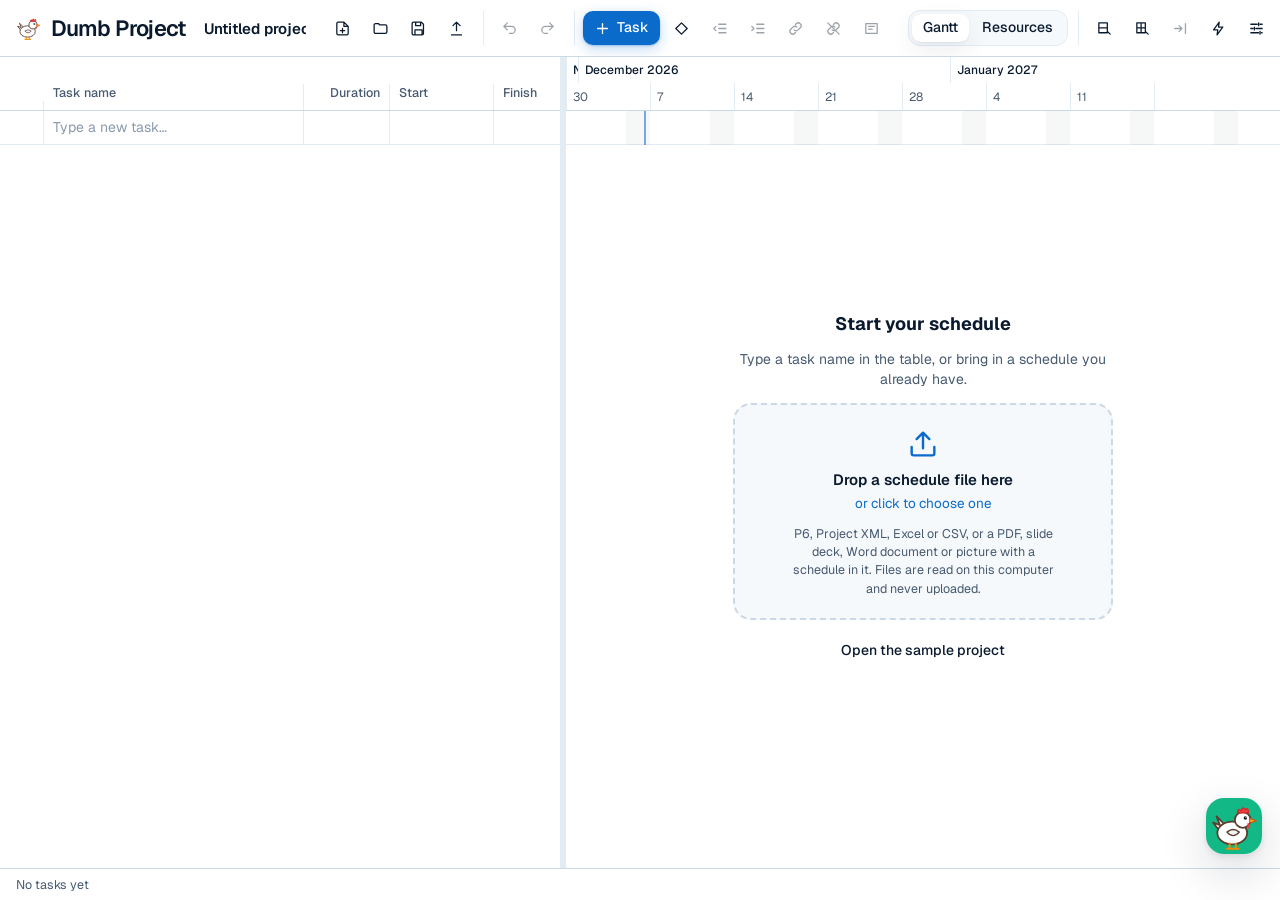
==== commit 719b2a5c: "Add a New button to the top bar (port of scaled Schedule PR 17) Starts a blank project (asking first" ====
--- a/app/index.html
+++ b/app/index.html
@@ -25,6 +25,7 @@
     <span class="lockup" aria-label="Dumb Project"><img src="logo.svg" alt=""><span>Dumb Project</span></span>
     <input class="proj-name" id="projName" aria-label="Project name" spellcheck="false">
     <div class="tb">
+      <button class="btn" data-cmd="new" title="Start a new, blank project"></button>
       <button class="btn" data-cmd="open" title="Open a file (Ctrl+O)"></button>
       <button class="btn" data-cmd="save" title="Save (Ctrl+S)"></button>
       <button class="btn" data-cmd="exportMenu" title="Export to Microsoft Project, Primavera P6, CSV or Jira"></button>
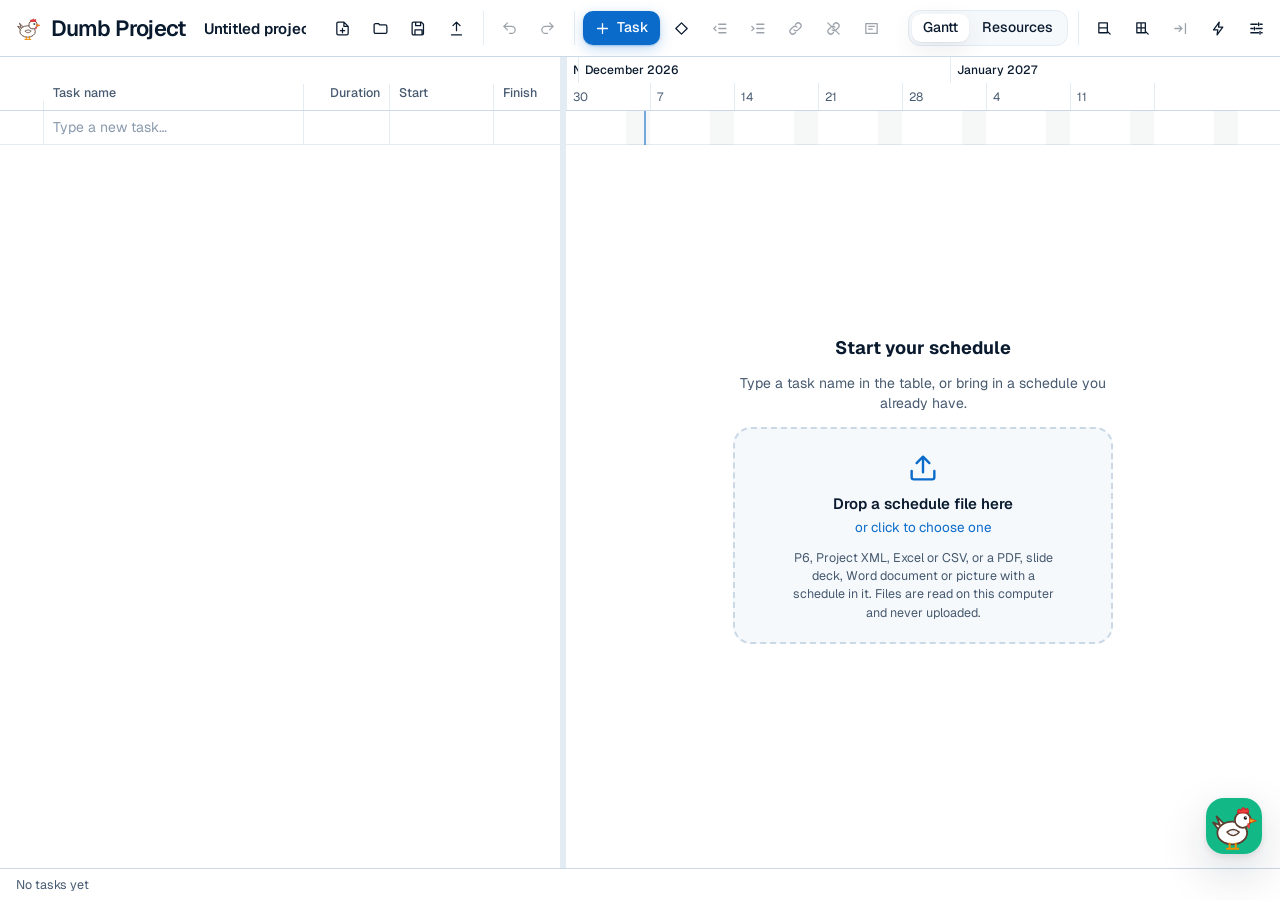
==== commit b1a93cfd: "Remove the sample project from the app (port of scaled Schedule PR 18) The empty-screen button and t" ====
--- a/app/index.html
+++ b/app/index.html
@@ -81,7 +81,6 @@
             <span>or click to choose one</span>
             <small>P6, Project XML, Excel or CSV, or a PDF, slide deck, Word document or picture with a schedule in it. Files are read on this computer and never uploaded.</small>
           </button>
-          <button class="btn" data-cmd="sample">Open the sample project</button>
         </div>
       </div>
     </section>
